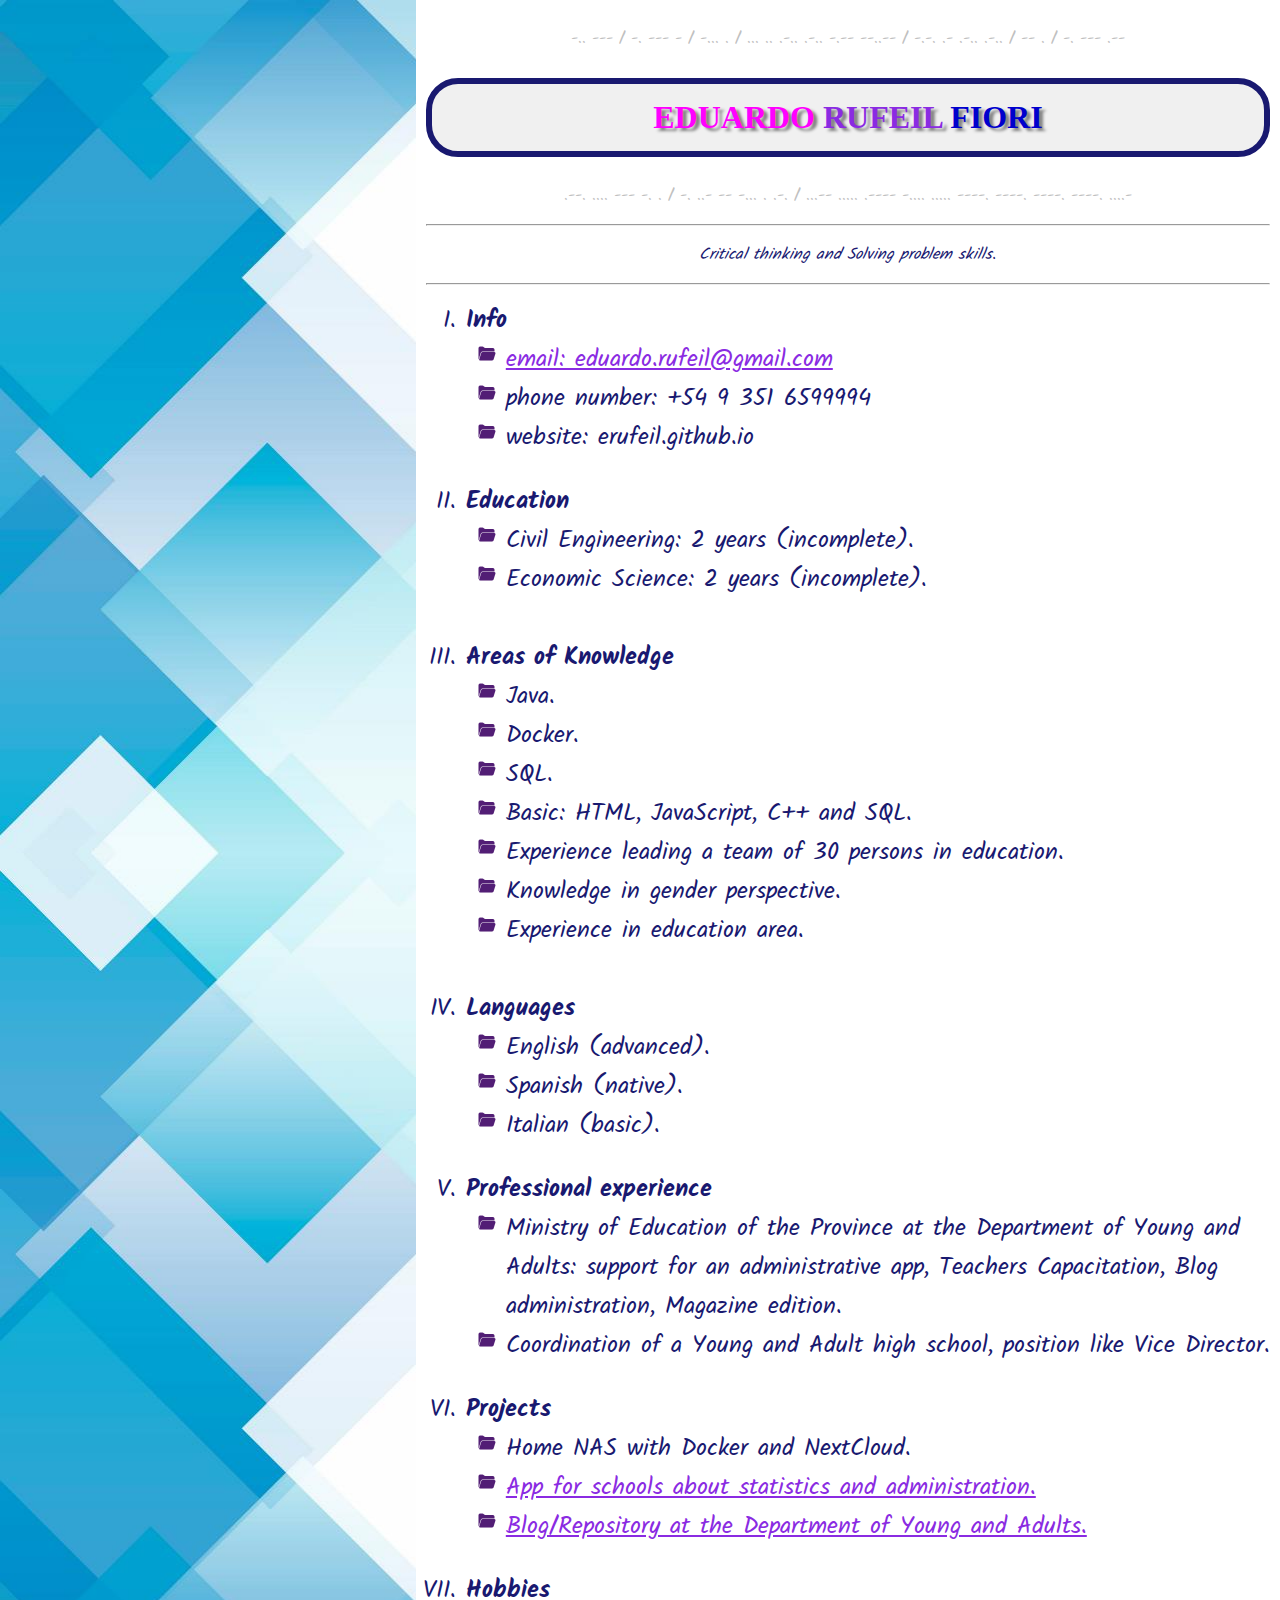
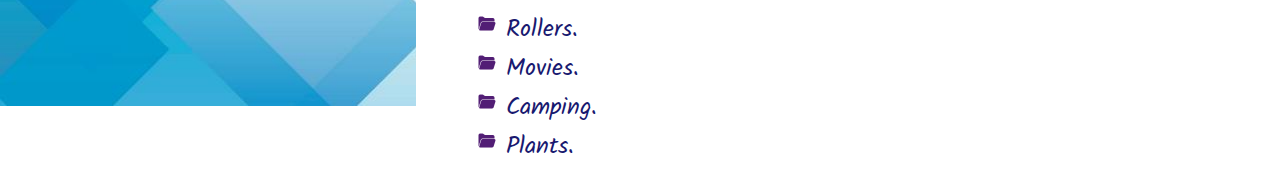
==== index.html @ c1dee777 "version 2: 100% note pad" ====
<!DOCTYPE html>
<html lang="en-us">
<head>
    <meta charset="utf-8">
    <meta name="keywords" content="eduardo,rufeil,fiori,cv,github">
    <title>eRuf</title>
    <link rel="stylesheet" href="style.css" />
    <style>

/* Font: Kalam & Permanent+Marker*/

@import url('https://fonts.googleapis.com/css2?family=Kalam&family=Permanent+Marker&display=swap');

    </style>
</head>


<body>
    <section id="pantalla-dividida">

        <div class="izquierda">
        </div>

        <div class="derecha">
            <center>
            <p><span style="color:Silver">-.. --- / -. --- - / -... . / ... .. .-.. .-.. -.-- --..-- / -.-. .- .-.. .-.. / -- . / -. --- .--</span></p>
            <h2><span style="color:Magenta">EDUARDO </span><span style="color:BlueViolet">RUFEIL </span><span style="color:MediumBlue">FIORI</h2>
            <p><span style="color:Silver">.--. .... --- -. . / -. ..- -- -... . .-. / ...-- ..... .---- -.... ..... ----. ----. ----. ----. ....- </span></p>

            <hr> <!-- linea separadora -->
            <p><i>Critical thinking and Solving problem skills.</i></p>
            <hr> <!-- linea separadora -->
            </center>

<!--  1 Info ------------------- -->        
            <ol>
                    <li style="list-style-type: upper-roman"><b>Info</b></li>
                    <ul>
                        <li><a href="mailto:eduardo.rufeil@gmail.com"> email: eduardo.rufeil@gmail.com </a></li>
                        <li>phone number: +54 9 351 6599994</li>
                        <li>website: erufeil.github.io</li>
                    </ul>        
                    <br>
<!--  2 Education ------------------- -->   
                    <li style="list-style-type: upper-roman"><b>Education</b>
                    <ul> 
                        <li>Civil Engineering: 2 years (incomplete).</li>
                        <li>Economic Science: 2 years (incomplete).</li>
                    </ul>
                      <br>
<!--  3 Areas of Knowledge ------------------- -->
                    <li style="list-style-type: upper-roman"><b>Areas of Knowledge</b>
                    <ul> 
                        <li>Java.</li>
                        <li>Docker.</li>
                        <li>SQL.</li>
                        <li>Basic: HTML, JavaScript, C++ and SQL.</li>
                        <li>Experience leading a team of 30 persons in education.</li>
                        <li>Knowledge in gender perspective.</li>
                        <li>Experience in education area.</li>
                    </ul>
                    <br>
<!--  4 Languages -------------------  -->
                    <li style="list-style-type: upper-roman"><b>Languages</b></li>
                    <ul> 
                        <li>English (advanced).</li>
                        <li>Spanish (native).</li>
                        <li>Italian (basic).</li>
                    </ul>
                    <br>
<!--  5 Professional experience ------------------- -->
                    <li style="list-style-type: upper-roman"><b>Professional experience</b></li>
                    <ul> 
                        <li>Ministry of Education of the Province at the Department of Young and Adults: support for an administrative app, Teachers Capacitation, Blog administration, Magazine edition.</li>
                        <li>Coordination of a Young and Adult high school, position like Vice Director.</li>
                    </ul>
                    <br>
<!--  6 Projects ------------------- -->       
                    <li style="list-style-type: upper-roman"><b>Projects</b></li>
                    <ul> 
                        <li>Home NAS with Docker and NextCloud.</li>
                        <li><a target="_blank" href="https://equipotecnico-dgeja.blogspot.com/search/label/Sistema%20Voces">App for schools about statistics and administration.</li>
                        <li><a target="_blank" href="https://equipotecnico-dgeja.blogspot.com/">Blog/Repository at the Department of Young and Adults.</a></li>
                    </ul>
                    <br>
<!--  7 Hobbies ------------------- -->
                    <li style="list-style-type: upper-roman"><b>Hobbies</b></li>
                    <ul> 
                        <li>Rollers.</li>
                        <li>Movies.</li>
                        <li>Camping.</li>
                        <li>Plants.</li>
                        </ul>  
                    <br>              
            </ol>
        </div>
    </section>
</body>
</html>
---- style.css ----
/* definicion de body */
body {
font-family: 'Kalam', cursive;
color: MidnightBlue;
font-size: 1rem;
margin: 0;
padding: 0;
}

.izquierda {
    background: url(img1.jpg) left top, url(img2.jpg) left bottom;
    background-repeat: no-repeat;
    width: 33%;
    height: 1706px;
}

.derecha {
    padding: 10px;
    height: 100vh;
    width: 67%;
    height: 100vh;
}

#pantalla-dividida {
    display: flex;
}


h2 {
    font-family: 'Permanent Marker', cursive;
    text-shadow: 4px 3px 3px gray;
    color: MidnightBlue;
    font-size: 2rem;

    border-style: solid;
    border-color: rgb(25, 25, 112);/* MidnightBlue*/
    border-radius: 2rem;
    border-width: 0.4rem;
    background-color: rgb(240, 240, 240);
    padding: 15px;
    border-shadow: 4px 3px 3px gray;
}

ul {
    list-style-image: url('list1.png');
   }

li {
font-family: 'Kalam', cursive;
color: MidnightBlue;
font-size: 1.5rem;
}

/*
MidnightBlue 	#191970 	rgb(25, 25, 112)
    border: 5px blue dotted

*/




a:link{
    color: BlueViolet; /* BlueViolet #8A2BE2 rgb(138, 43, 226)*/
    }
a:visited{
    color: MidnightBlue; /* MidnightBlue  rgb(25, 25, 112) */
    }
a:hover{
    background-color: BlueViolet; /* MediumOrchid #BA55D3 rgb(186, 85, 211) */
    color: rgb(255, 255, 255);
    }
a:active{
    color: Lime; /*  */
    }
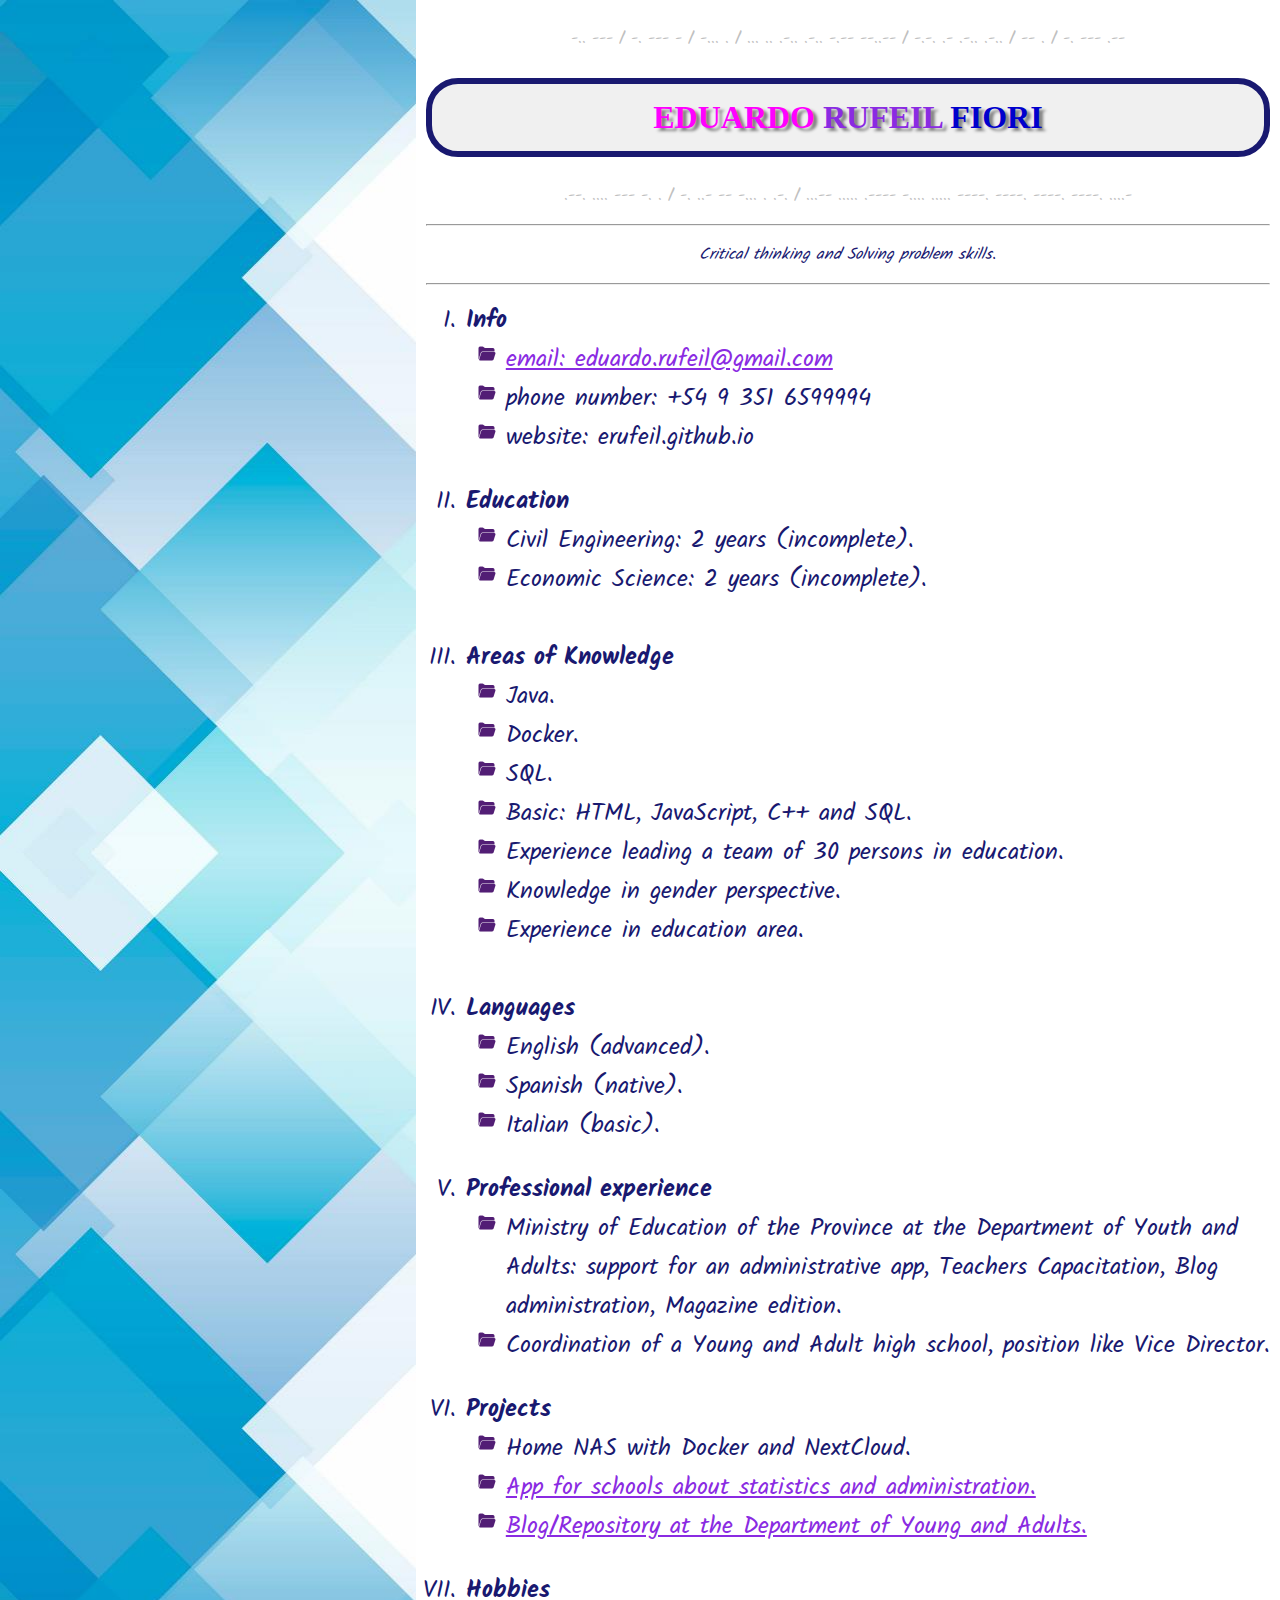
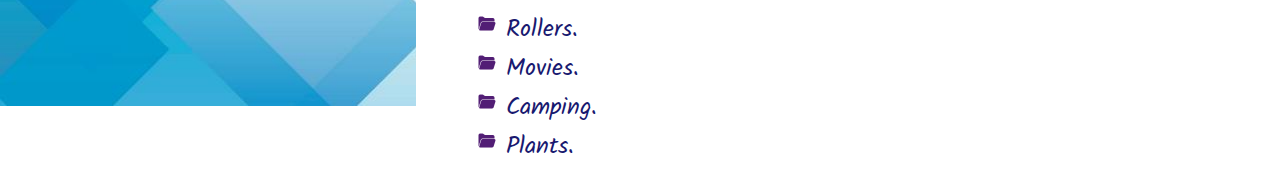
==== commit d91001c5: "Update index.html" ====
--- a/index.html
+++ b/index.html
@@ -71,7 +71,7 @@
 <!--  5 Professional experience ------------------- -->
                     <li style="list-style-type: upper-roman"><b>Professional experience</b></li>
                     <ul> 
-                        <li>Ministry of Education of the Province at the Department of Young and Adults: support for an administrative app, Teachers Capacitation, Blog administration, Magazine edition.</li>
+                        <li>Ministry of Education of the Province at the Department of Youth and Adults: support for an administrative app, Teachers Capacitation, Blog administration, Magazine edition.</li>
                         <li>Coordination of a Young and Adult high school, position like Vice Director.</li>
                     </ul>
                     <br>
@@ -96,4 +96,4 @@
         </div>
     </section>
 </body>
-</html>+</html>
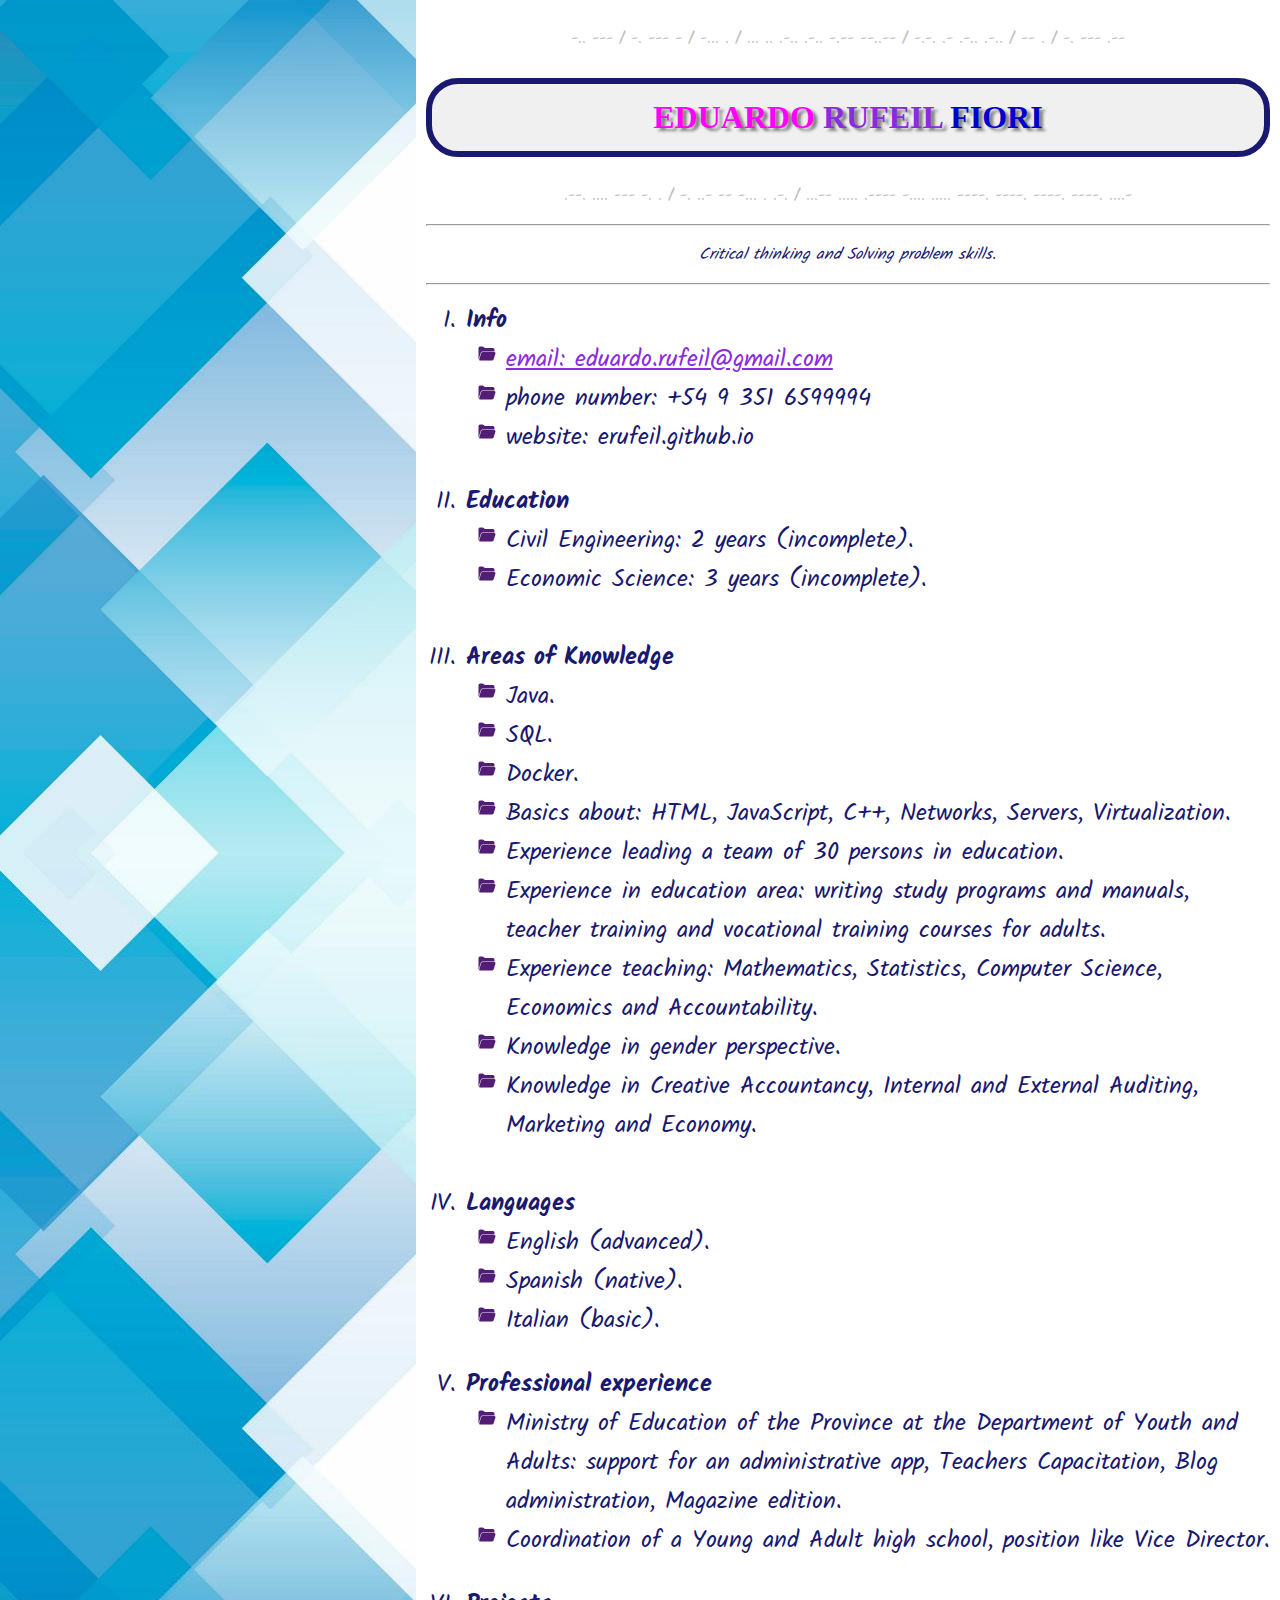
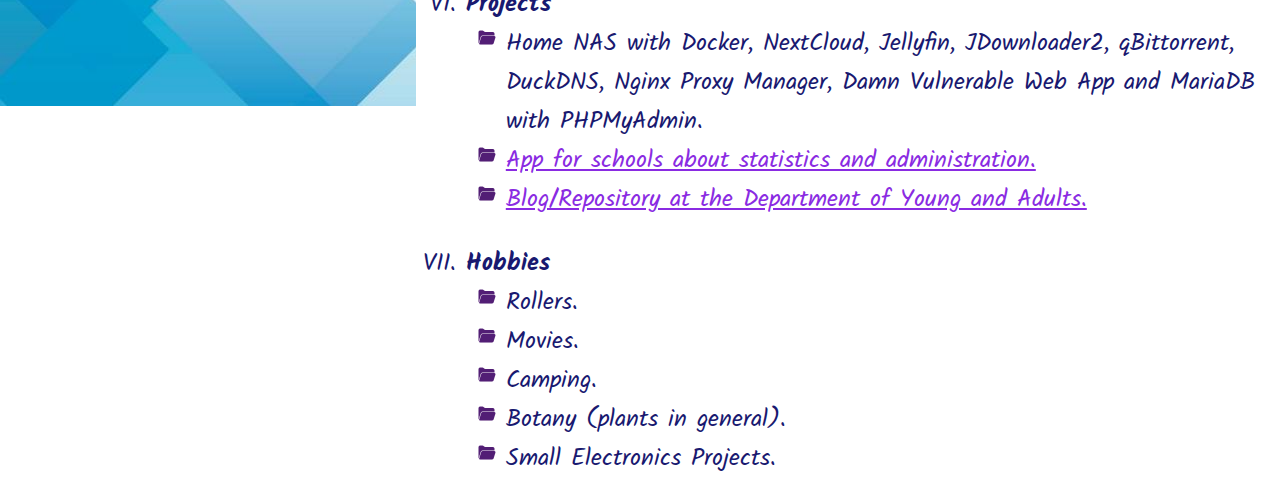
==== commit f3a22b3f: "Update index.html" ====
--- a/index.html
+++ b/index.html
@@ -45,19 +45,22 @@
                     <li style="list-style-type: upper-roman"><b>Education</b>
                     <ul> 
                         <li>Civil Engineering: 2 years (incomplete).</li>
-                        <li>Economic Science: 2 years (incomplete).</li>
+                        <li>Economic Science: 3 years (incomplete).</li>
                     </ul>
                       <br>
 <!--  3 Areas of Knowledge ------------------- -->
                     <li style="list-style-type: upper-roman"><b>Areas of Knowledge</b>
                     <ul> 
                         <li>Java.</li>
+                        <li>SQL.</li>
                         <li>Docker.</li>
-                        <li>SQL.</li>
-                        <li>Basic: HTML, JavaScript, C++ and SQL.</li>
+                        <li>Basics about: HTML, JavaScript, C++, Networks, Servers, Virtualization.</li>
                         <li>Experience leading a team of 30 persons in education.</li>
+                        <li>Experience in education area: writing study programs and manuals, teacher training and vocational training courses for adults.</li>
+                        <li>Experience teaching: Mathematics, Statistics, Computer Science, Economics and Accountability.</li>
                         <li>Knowledge in gender perspective.</li>
-                        <li>Experience in education area.</li>
+                        <li>Knowledge in Creative Accountancy, Internal and External Auditing,
+Marketing and Economy.</li>
                     </ul>
                     <br>
 <!--  4 Languages -------------------  -->
@@ -78,7 +81,8 @@
 <!--  6 Projects ------------------- -->       
                     <li style="list-style-type: upper-roman"><b>Projects</b></li>
                     <ul> 
-                        <li>Home NAS with Docker and NextCloud.</li>
+                        <li>Home NAS with Docker, NextCloud, Jellyfin, JDownloader2, qBittorrent, DuckDNS, Nginx Proxy Manager, Damn Vulnerable Web App and
+MariaDB with PHPMyAdmin.</li>
                         <li><a target="_blank" href="https://equipotecnico-dgeja.blogspot.com/search/label/Sistema%20Voces">App for schools about statistics and administration.</li>
                         <li><a target="_blank" href="https://equipotecnico-dgeja.blogspot.com/">Blog/Repository at the Department of Young and Adults.</a></li>
                     </ul>
@@ -89,7 +93,8 @@
                         <li>Rollers.</li>
                         <li>Movies.</li>
                         <li>Camping.</li>
-                        <li>Plants.</li>
+                        <li>Botany (plants in general).</li>
+                        <li>Small Electronics Projects.</li>
                         </ul>  
                     <br>              
             </ol>
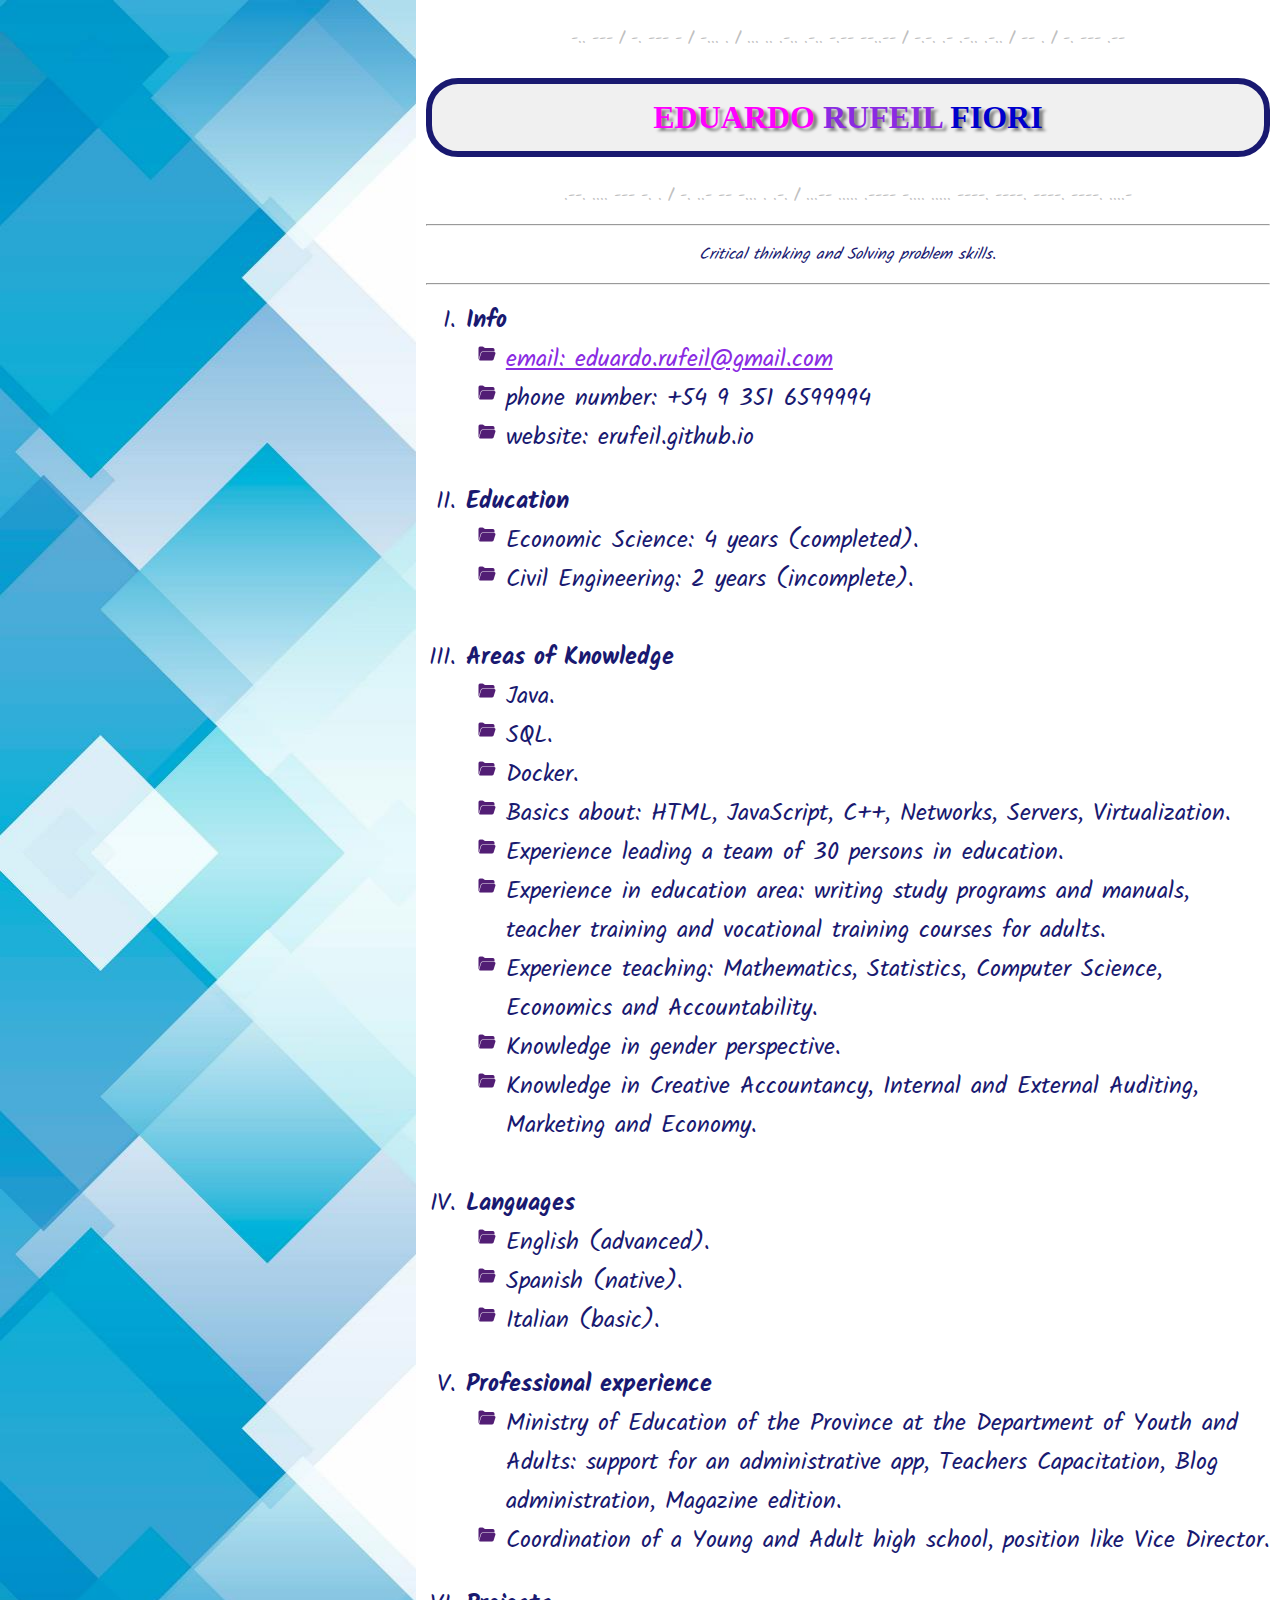
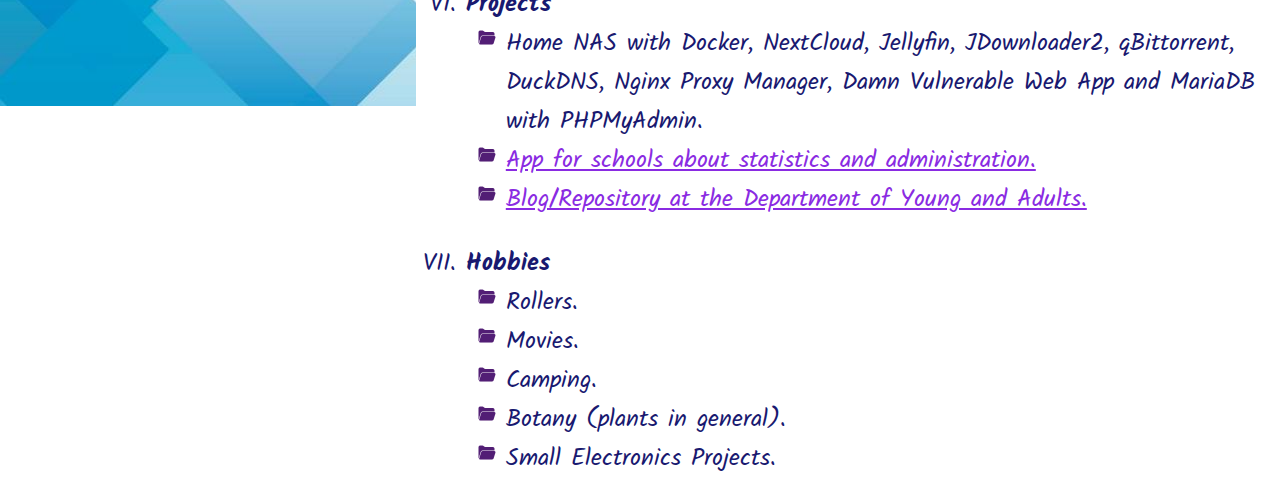
==== commit 215c1027: "Update index.html" ====
--- a/index.html
+++ b/index.html
@@ -44,8 +44,8 @@
 <!--  2 Education ------------------- -->   
                     <li style="list-style-type: upper-roman"><b>Education</b>
                     <ul> 
+                        <li>Economic Science: 4 years (completed).</li>
                         <li>Civil Engineering: 2 years (incomplete).</li>
-                        <li>Economic Science: 3 years (incomplete).</li>
                     </ul>
                       <br>
 <!--  3 Areas of Knowledge ------------------- -->
